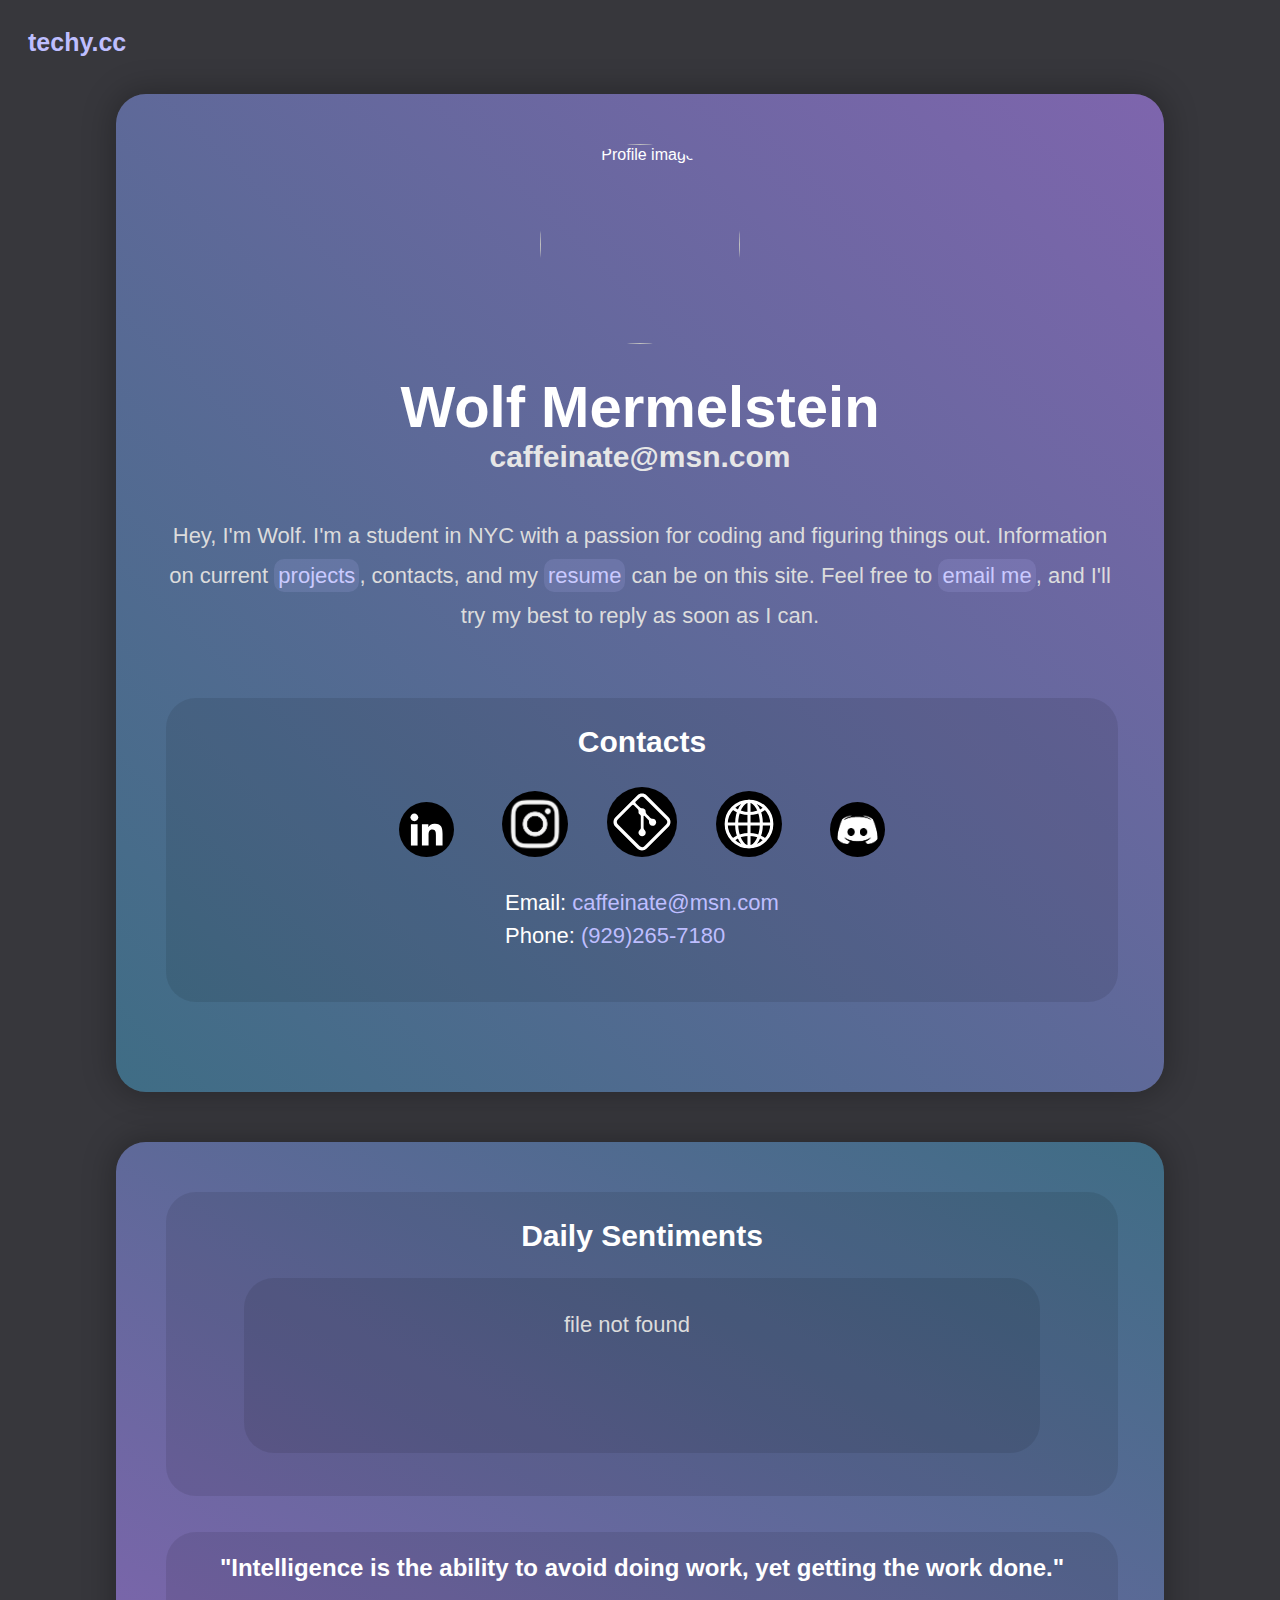
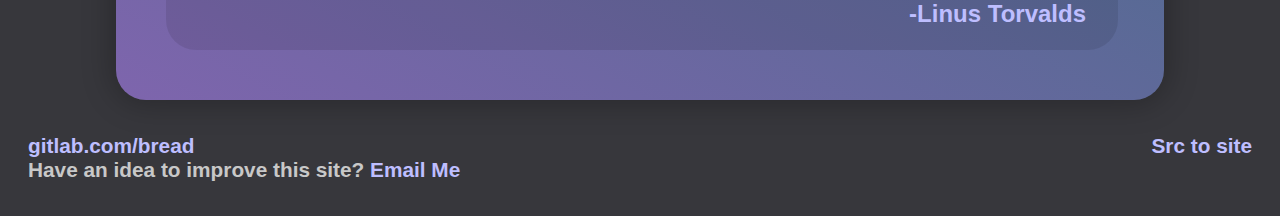
==== index.html @ f7267753 "Linked linus quote" ====
<html>

	<head>
		<title>techy.cc</title>
		<link rel="shortcut icon" type="image/jpg" href="https://gitlab.com/bread/techycc/-/raw/main/resources/profileDog.jpg"/>
		<link rel="stylesheet" href="styles.css">
        <link rel="stylesheet" href="elements.css">
        
		<meta name="title" content="Personal website for Wolf Mermelstein">
		<meta name="description" content="About me page for Wolf Mermelstein">
		<meta name="keywords" content="Wolf Mermelstein, Wolf, Techy, Techie, Wolf M">
		<meta name="robots" content="index, follow">
		<meta http-equiv="Content-Type" content="text/html; charset=utf-8">
		<meta name="language" content="English">
		<meta name="revisit-after" content="24 days">
		<meta name="author" content="Wolf Mermelstein">
	</head>

	<body>
		<h1>
			<a alt="home" title="techy.cc" class="header" href="index.html">
				techy.cc
			</a>
		</h1>
        
        <div class="box" style="width:75%; background:linear-gradient(to top right, rgb(63, 109, 133), rgb(126, 101, 173)); padding:50px">
            <img src="https://gitlab.com/bread/techycc/-/raw/main/resources/profileMe.JPG" alt="Profile image" class="roundImage" width=200px>
                <a href="https://techy.cc" style="color:rgb(255,255,255);">
                    <h1 style="font-size:58px; margin: 1%">
                        Wolf Mermelstein
                        <br>
                        <a href="mailto:caffeinate@msn.com" style="color:rgb(230, 230, 230); font-size: 30px">
                            caffeinate@msn.com
                        </a>
                    </h1>
                </a>
                <p style="line-height: 40px">
                    Hey, I'm Wolf. I'm a student in NYC with a passion for coding and figuring things out. Information on current <a class="button" title="Current projects page" alt="Current Projects" href="projects.html">projects</a>, contacts, and my <a rel="noreferrer noopener" target="_blank" class="button" title="Resume PDF" alt="Resume" href="resources/resume.pdf">resume</a> can be on this site.
                    Feel free to <a class="button" title="caffeinate@msn.com" href="mailto:caffeinate@msn.com">email me</a>, and I'll try my best to reply as soon as I can.
                    <br><br>
                </p>

            <div class="box box-overlay" style="min-height: 300px">
                <h2 style="font-size:30px">
                    Contacts
                </h2>
                
                <a rel="noreferrer noopener" target="_blank" href="https://www.linkedin.com/in/WolfMermelstein" style="margin:2%" class="no-underline-on-hover">
                    <img src="resources/icons/linkedin.svg" title="/bread" alt="Linkedin Logo" style="width: 55px" class="link-button">
                </a>

                <a rel="noreferrer noopener" target="_blank" href="https://instagram.com/wolf.mermelstein" style="margin:2%" class="no-underline-on-hover">
                    <img src="resources/icons/instagram.png" title="/Wolf.Mermelstein" alt="Instagram Logo" style="width: 66px" class="link-button">
                </a>

                <a rel="noreferrer noopener" target="_blank" href="https://gitlab.com/bread" style="margin:1%" class="no-underline-on-hover">
                    <img src="resources/icons/git.svg" title="/bread" alt="gitlab Logo" style="width: 70px" class="link-button">
                </a>

                <a rel="noreferrer noopener" target="_blank" href="https://www.techy.cc" style="margin:2%" class="no-underline-on-hover">
                    <img src="resources/icons/website.svg" title="www.techy.cc" alt="Website" style="width: 66px" class="link-button">
                </a>

                <a rel="noreferrer noopener" target="_blank" href="https://discords.com/bio/p/twilak" style="margin:2%" class="no-underline-on-hover">
                    <img src="resources/icons/discord.png" title="@Wolf#1452" alt="Discord Logo" style="width: 55px" class="link-button">
                </a>

                <div style="display: flex; justify-content: center;">
                    <p style="color:rgb(200,200,255); text-align: left">
                        <span style="color:rgb(255,255,255)">Email:</span> <a href="mailto:caffeinate@msn.com">caffeinate@msn.com</a><br>
                        <span style="color:rgb(255,255,255)">Phone:</span> <a href="tel:+19292657180">(929)265-7180</a>
                    </p>
                </div>
            </div>

            <div style="position: static; margin: 40px">
            </div>

            
        </div>

        <div class="box" style="width:75%; background:linear-gradient(to top right, rgb(126, 101, 173), rgb(63, 109, 133)); padding: 50px; margin-top: 50px">
            <script> /* load in sentiments from alternate repo into <p> box*/
                var txtFile = new XMLHttpRequest();
                var imported = "file not found";
                txtFile.onreadystatechange = function () {
                    if (txtFile.readyState === XMLHttpRequest.DONE && txtFile.status == 200) {
                        imported = txtFile.responseText;
                        imported = imported.split("\n");
                        for (let i = imported.length-1; i >= 0; i--) {
                            imported[i] = "- " + imported[i]
                        }
                        imported = imported.join("<br>");
                    }

                    document.getElementById('sentiment-box').innerHTML = imported;
               }
               txtFile.open("GET", 'https://bread.gitlab.io/dailysentiment/sentiments.txt', true);
               txtFile.send(null);
           </script>

            <div class="box box-overlay" style="min-height: 300px">
                <a rel="noreferrer noopener" target="_blank" href="https://gitlab.com/bread/dailysentiment/" style="color:rgb(255,255,255);">
                    <h2 style="font-size: 30px">
                        Daily Sentiments
                    </h2>
                </a>

                <div class="inner-box">
                    <p id="sentiment-box" class="scroll-area"> </p>
                </div>
                <br>
            </div>

            <br><br>

            <div class="box box-overlay">
                <a rel="noreferrer noopener" target="_blank"  href="https://twitter.com/Linus__Torvalds/status/296333706828849153?ref_src=twsrc%5Etfw" style="color:rgb(255,255,255);">
                    <h2 style="text-align: center; margin-bottom: -30px; margin-left: 10px; margin-right: 10px">
                        "Intelligence is the ability to avoid doing work, yet getting the work done."<br><br>
                    </h2>
                </a>
                <a rel="noreferrer noopener" target="_blank"  href="https://twitter.com/Linus__Torvalds/status/296333706828849153?ref_src=twsrc%5Etfw">
                    <h2 style="text-align: right; margin-right: 30px">
                        -Linus Torvalds
                    </h2>
                </a>
            </div>
        </div>

        <footer>
            <h1 style="color:rgb(200,200,200); padding: 20px; font-size: 130%">
                <a rel="noreferrer noopener" target="_blank" style="float: right" href="https://gitlab.com/bread/TechyCC">
                    Src to site
                </a>
                <a rel="noreferrer noopener" target="_blank" alt="gitlab" class="header" href="https://gitlab.com/bread">
                    gitlab.com/bread
                </a><br>
                Have an idea to improve this site?
                <a href="mailto:caffeinate@msn.com">
                    Email Me
                </a>
            </h1>
        </footer>
    </html>
---- styles.css ----
body {
	font-family: 'Trebuchet MS', sans-serif;
	background-color: rgb(55, 55, 60);
	color: white;
}

h1 {
    padding: 20;
    font-size: 25px
}

div {
    text-align: center;
    margin: 0 auto;
}

p {
	color: rgb(220,220,220);
	font-size: 22;
	line-height: 1.5;
}

a {
	color: rgb(190,190,255);
	text-decoration: none;
}
a:hover {
	color: rgb(160,160,255);
	text-decoration: underline;
}

footer {
    text-align: left;
}
---- elements.css ----
.no-underline-on-hover:hover{
	text-decoration: none;
}

.link-button {
	border-radius: 100%;
	margin: 3px;
	width: 50px;
}
.link-button:hover {
    transition-duration: .5s;
	transform: scale(110%);
	box-shadow: 0px 0px 6px 2px rgba(0, 0, 0, 0.25);
}

.roundImage {
	border-radius: 100%;
}

.box {
	background: rgb(150,150,150);
	width: 50%;
	padding: 20px;
	border-radius: 30px;
	border: rgb(255,255,255);
	border-width: 20px;
	box-shadow: 0px 0px 30px 4px rgba(0, 0, 0, 0.25);
}

.box-overlay {
	width: 100%;
    background: rgba(0,0,0,.09);
    box-shadow: none;
    padding: 2px
}

.inner-box {
    background:rgba(0,0,0,.09);
    margin-left: 8%;
    margin-right: 8%;
    border-radius: 30px;
}

.project-box {
    margin: auto;
    padding: 20px;
	border-radius: 30px;
	border: rgb(255,255,255);
	border-width: 20px;
    width: 90%;
    border: solid 4px rgb(255,255,255);
    margin-bottom: 30px;
}
.project-box:hover {
    transition-duration: .5s;
    background: rgba(255, 255, 255, 0.02);
    box-shadow: 0px 0px 15px 5px rgba(0, 0, 0, 0.3);
}

.project-image {
    width: 40%;
    float: right;
    margin: 15px;
    border-radius: 14px;
}
.project-image:hover {
    transform: scale(140%);
    transition-duration: 100ms;
}

.button {
    padding: 4px;
    border-radius: 10px;
    background: rgba(190,190,255,.15);
    color: rgb(202, 202, 255);
}
.button:hover {
    transition-duration: .5s;
    color: rgb(190,190,255);
    background: rgba(160,160,255,.2);
}

.scroll-area {
    overflow: scroll;
    height: 115px;
    overflow-x: hidden;
    border-right: 30px rgba(0, 0, 0, 0) solid;
    border-top: 30px rgba(0, 0, 0, 0) solid;
    border-bottom: 30px rgba(0, 0, 0, 0) solid;
}
.scroll-area::-webkit-scrollbar-track
{
    border-radius: 10px;
}
.scroll-area::-webkit-scrollbar
{
    padding-left: 20px;
    border-radius: 10px;
    width: 12px;
    background-color: rgb(160,160,255);
}
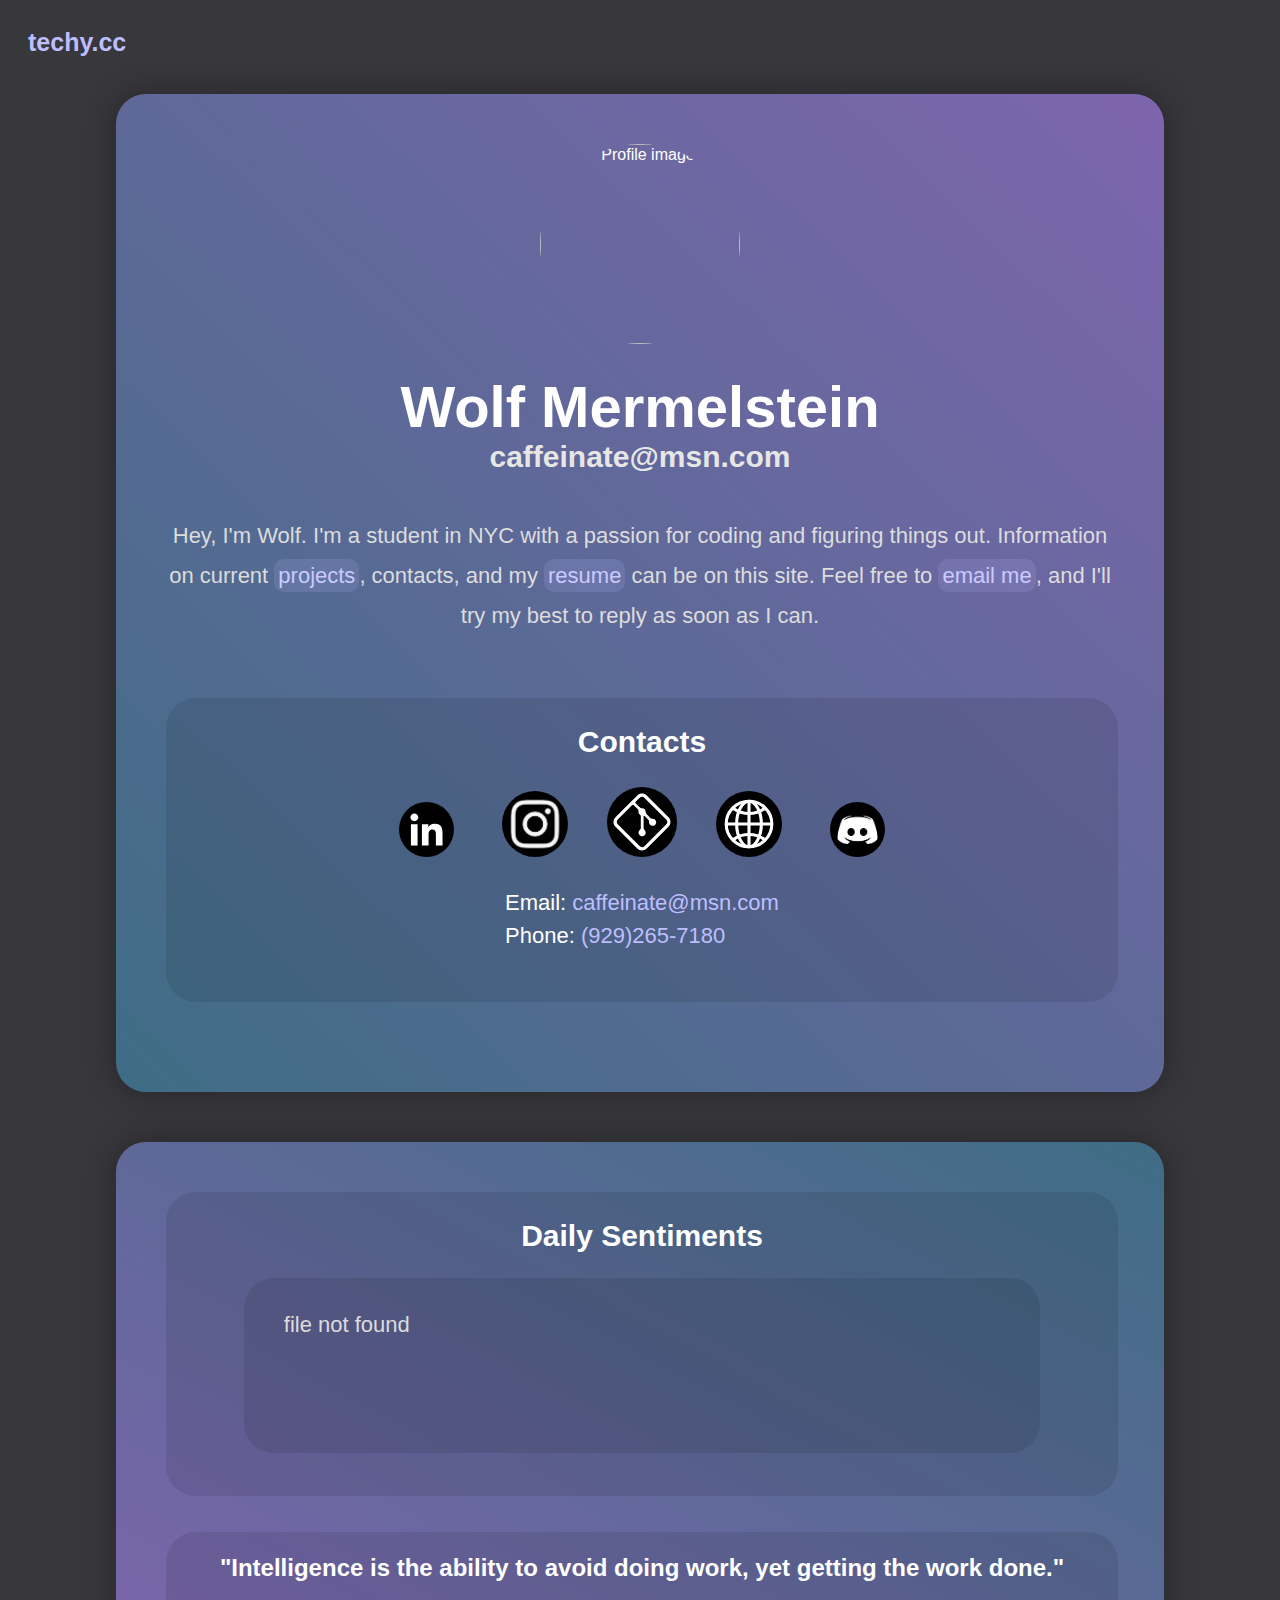
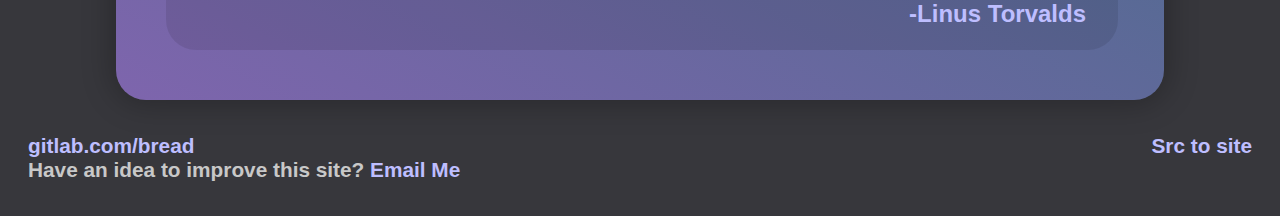
==== commit d0ab9ca2: "Set daily sentements to be left-aligned" ====
--- a/index.html
+++ b/index.html
@@ -86,7 +86,7 @@
                 txtFile.onreadystatechange = function () {
                     if (txtFile.readyState === XMLHttpRequest.DONE && txtFile.status == 200) {
                         imported = txtFile.responseText;
-                        imported = imported.split("\n");
+                        imported =imported.slice(0, -1).split("\n");
                         for (let i = imported.length-1; i >= 0; i--) {
                             imported[i] = "- " + imported[i]
                         }
@@ -107,7 +107,7 @@
                 </a>
 
                 <div class="inner-box">
-                    <p id="sentiment-box" class="scroll-area"> </p>
+                    <p id="sentiment-box" class="scroll-area" style="text-align: left; margin-left: 40px"> </p>
                 </div>
                 <br>
             </div>
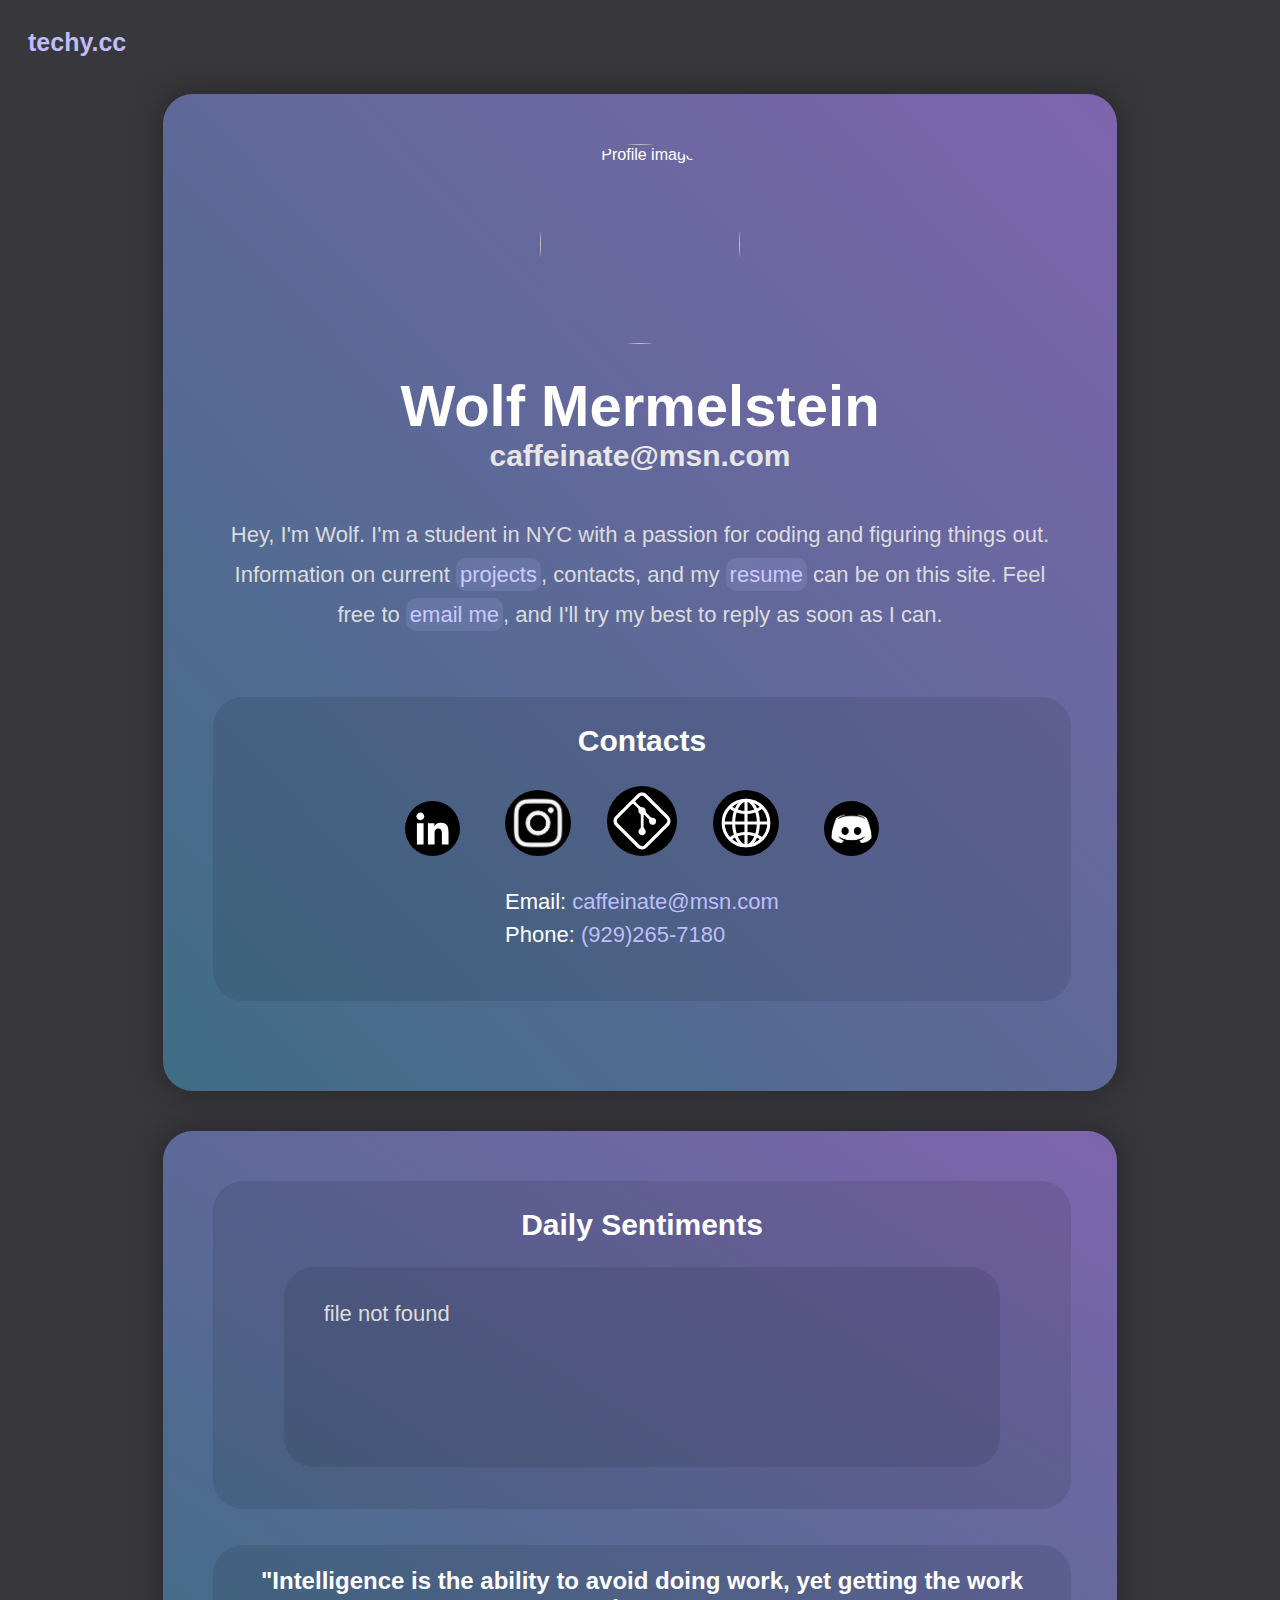
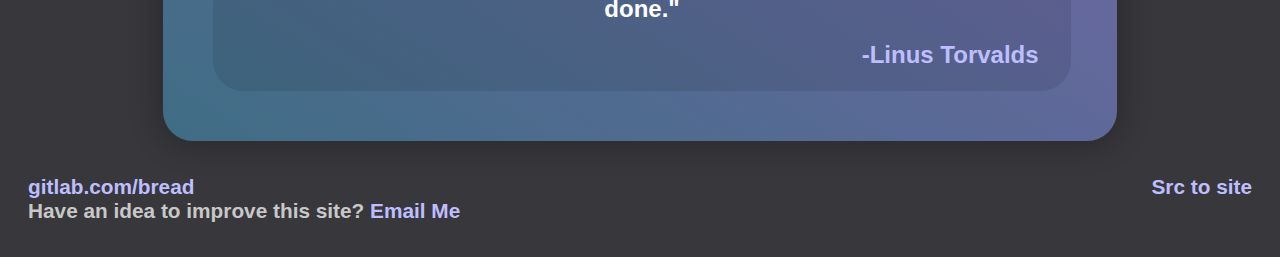
==== commit d9b5d877: "Fixed scrollbar" ====
--- a/index.html
+++ b/index.html
@@ -23,7 +23,7 @@
 			</a>
 		</h1>
         
-        <div class="box" style="width:75%; background:linear-gradient(to top right, rgb(63, 109, 133), rgb(126, 101, 173)); padding:50px">
+        <div class="box main-box">
             <img src="https://gitlab.com/bread/techycc/-/raw/main/resources/profileMe.JPG" alt="Profile image" class="roundImage" width=200px>
                 <a href="https://techy.cc" style="color:rgb(255,255,255);">
                     <h1 style="font-size:58px; margin: 1%">
@@ -76,10 +76,11 @@
             <div style="position: static; margin: 40px">
             </div>
 
-            
         </div>
 
-        <div class="box" style="width:75%; background:linear-gradient(to top right, rgb(126, 101, 173), rgb(63, 109, 133)); padding: 50px; margin-top: 50px">
+        <div style="margin: 40px"></div>
+
+        <div class="box main-box">
             <script> /* load in sentiments from alternate repo into <p> box*/
                 var txtFile = new XMLHttpRequest();
                 var imported = "file not found";
@@ -106,7 +107,7 @@
                     </h2>
                 </a>
 
-                <div class="inner-box">
+                <div class="box-underlay">
                     <p id="sentiment-box" class="scroll-area" style="text-align: left; margin-left: 40px"> </p>
                 </div>
                 <br>
--- a/elements.css
+++ b/elements.css
@@ -17,30 +17,44 @@
 	border-radius: 100%;
 }
 
+/*general use box*/
 .box {
 	background: rgb(150,150,150);
-	width: 50%;
-	padding: 20px;
 	border-radius: 30px;
 	border: rgb(255,255,255);
 	border-width: 20px;
 	box-shadow: 0px 0px 30px 4px rgba(0, 0, 0, 0.25);
+    width: 67.5%;
+    background: linear-gradient(to top right, rgb(63, 109, 133), rgb(126, 101, 173));
+    padding: 50px;
 }
 
+/*box to go on top of above box*/
 .box-overlay {
 	width: 100%;
     background: rgba(0,0,0,.09);
     box-shadow: none;
     padding: 2px
 }
+.box-overlay:hover {
+    background:rgba(0,0,0,.115);
+    transition-duration: .3s;
+}
 
-.inner-box {
+/*box to go on top of above box, 
+but looks like it's pressed into main box*/
+.box-underlay {
     background:rgba(0,0,0,.09);
     margin-left: 8%;
     margin-right: 8%;
     border-radius: 30px;
 }
+.box-underlay:hover {
+    background:rgba(0,0,0,.115);
+    transition-duration: .3s;
+}
 
+/*boxes for projects on project page*/
 .project-box {
     margin: auto;
     padding: 20px;
@@ -57,6 +71,7 @@
     box-shadow: 0px 0px 15px 5px rgba(0, 0, 0, 0.3);
 }
 
+/*project images modifications*/
 .project-image {
     width: 40%;
     float: right;
@@ -68,6 +83,7 @@
     transition-duration: 100ms;
 }
 
+/*link button formatting*/
 .button {
     padding: 4px;
     border-radius: 10px;
@@ -80,9 +96,10 @@
     background: rgba(160,160,255,.2);
 }
 
+/*scroll area + scroll bar formatting*/
 .scroll-area {
     overflow: scroll;
-    height: 115px;
+    height: 140px;
     overflow-x: hidden;
     border-right: 30px rgba(0, 0, 0, 0) solid;
     border-top: 30px rgba(0, 0, 0, 0) solid;
@@ -92,6 +109,10 @@
 {
     border-radius: 10px;
 }
+::-webkit-scrollbar-thumb {
+    background-color: rgb(130,130,235);
+    border-radius: 10px;
+  }
 .scroll-area::-webkit-scrollbar
 {
     padding-left: 20px;
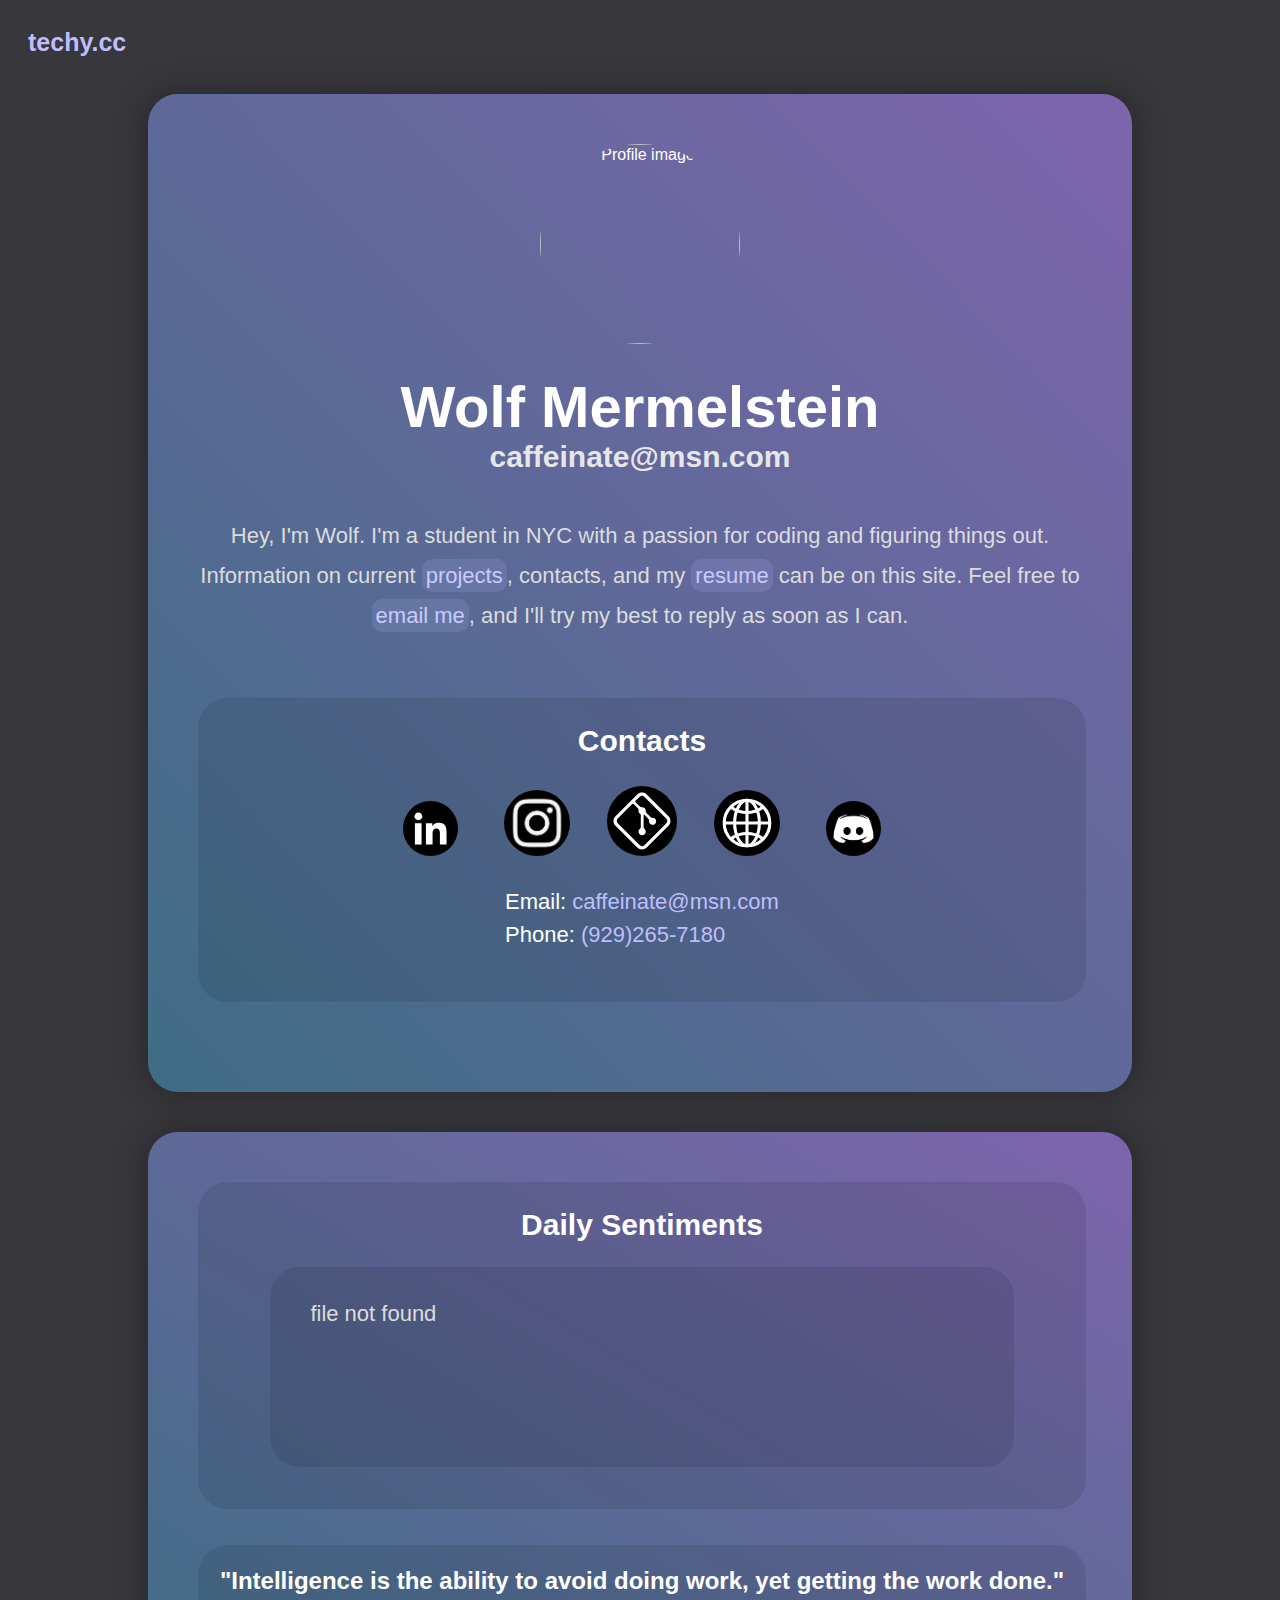
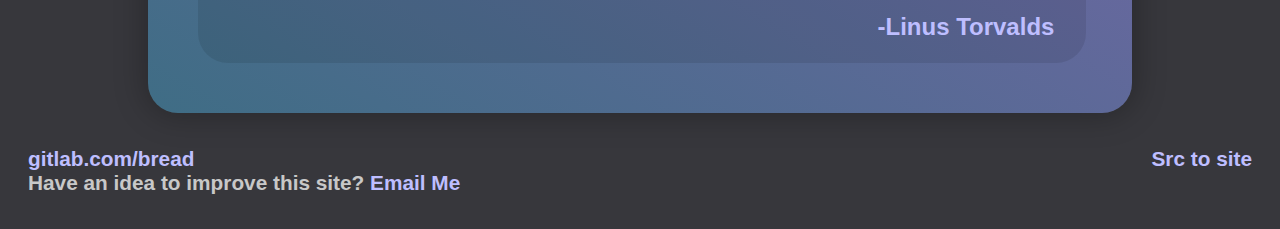
==== commit c362772e: "Updated resume link" ====
--- a/elements.css
+++ b/elements.css
@@ -24,7 +24,7 @@
 	border: rgb(255,255,255);
 	border-width: 20px;
 	box-shadow: 0px 0px 30px 4px rgba(0, 0, 0, 0.25);
-    width: 67.5%;
+    width: 70%;
     background: linear-gradient(to top right, rgb(63, 109, 133), rgb(126, 101, 173));
     padding: 50px;
 }
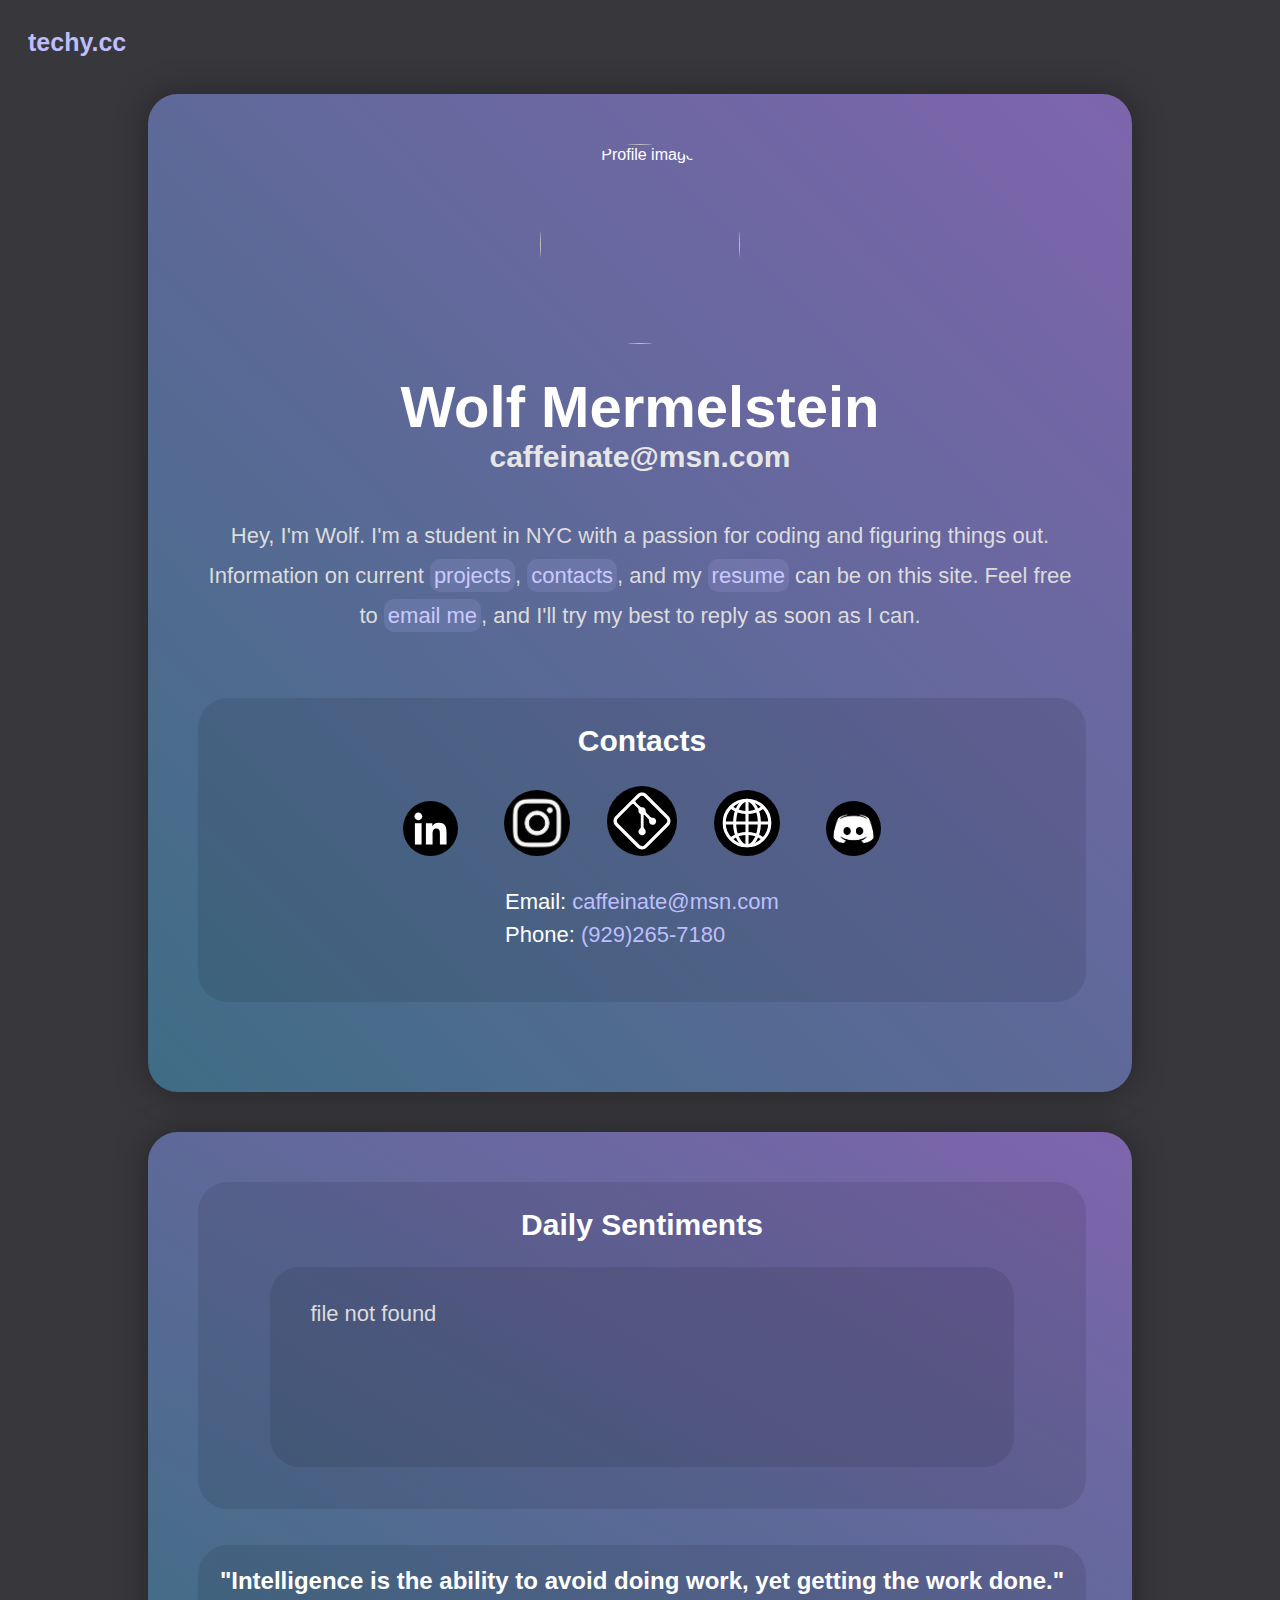
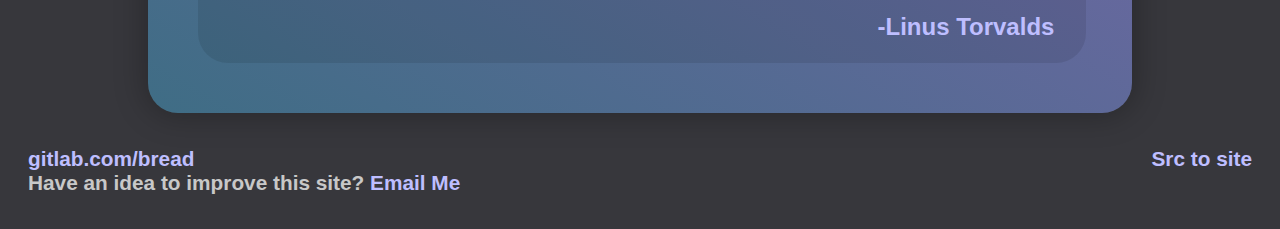
==== commit 316d17ec: "Added contact button" ====
--- a/index.html
+++ b/index.html
@@ -35,12 +35,12 @@
                     </h1>
                 </a>
                 <p style="line-height: 40px">
-                    Hey, I'm Wolf. I'm a student in NYC with a passion for coding and figuring things out. Information on current <a class="button" title="Current projects page" alt="Current Projects" href="projects.html">projects</a>, contacts, and my <a rel="noreferrer noopener" target="_blank" class="button" title="Resume PDF" alt="Resume" href="resources/resume.pdf">resume</a> can be on this site.
+                    Hey, I'm Wolf. I'm a student in NYC with a passion for coding and figuring things out. Information on current <a class="button" title="Current projects page" alt="Current Projects" href="projects.html">projects</a>, <a class="button" onClick="document.getElementById('contacts').scrollIntoView();">contacts</a>, and my <a rel="noreferrer noopener" target="_blank" class="button" title="Resume PDF" alt="Resume" href="resources/resume.pdf">resume</a> can be on this site.
                     Feel free to <a class="button" title="caffeinate@msn.com" href="mailto:caffeinate@msn.com">email me</a>, and I'll try my best to reply as soon as I can.
                     <br><br>
                 </p>
 
-            <div class="box box-overlay" style="min-height: 300px">
+            <div id="contacts" class="box box-overlay" style="min-height: 300px">
                 <h2 style="font-size:30px">
                     Contacts
                 </h2>
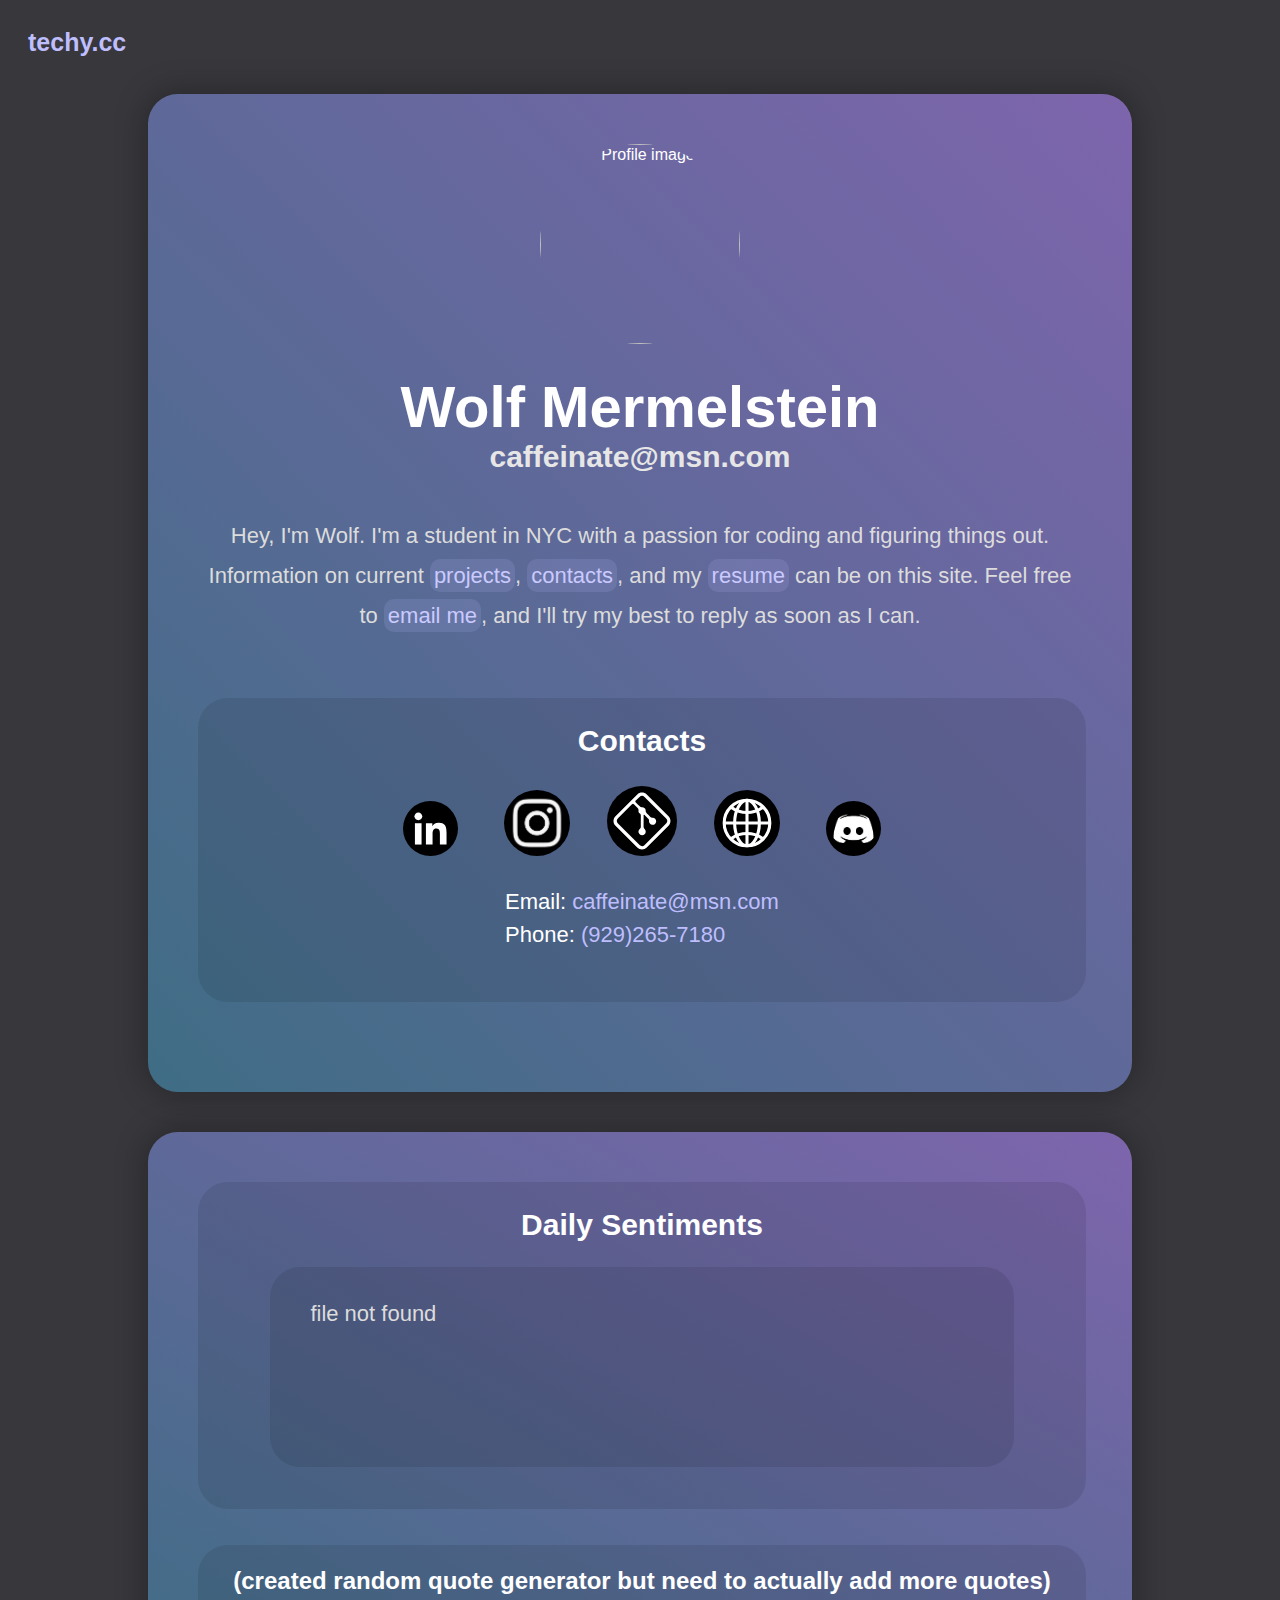
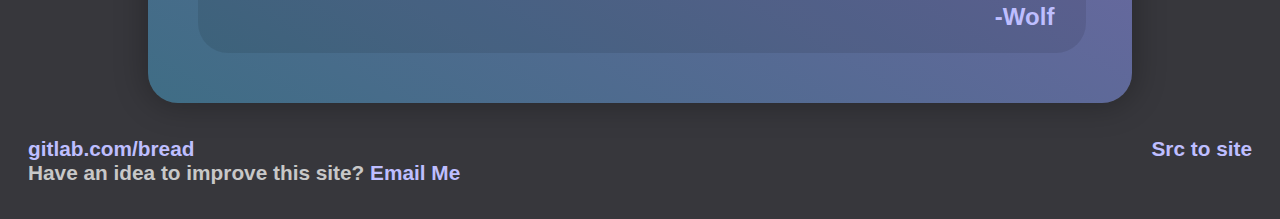
==== commit 84a1ab30: "Added random quote generator" ====
--- a/index.html
+++ b/index.html
@@ -1,20 +1,6 @@
 <html>
-
-	<head>
-		<title>techy.cc</title>
-		<link rel="shortcut icon" type="image/jpg" href="https://gitlab.com/bread/techycc/-/raw/main/resources/profileDog.jpg"/>
-		<link rel="stylesheet" href="styles.css">
-        <link rel="stylesheet" href="elements.css">
-        
-		<meta name="title" content="Personal website for Wolf Mermelstein">
-		<meta name="description" content="About me page for Wolf Mermelstein">
-		<meta name="keywords" content="Wolf Mermelstein, Wolf, Techy, Techie, Wolf M">
-		<meta name="robots" content="index, follow">
-		<meta http-equiv="Content-Type" content="text/html; charset=utf-8">
-		<meta name="language" content="English">
-		<meta name="revisit-after" content="24 days">
-		<meta name="author" content="Wolf Mermelstein">
-	</head>
+    <script defer src="header.js"></script>
+    <header id="header"></header>
 
 	<body>
 		<h1>
@@ -73,8 +59,7 @@
                 </div>
             </div>
 
-            <div style="position: static; margin: 40px">
-            </div>
+            <div style="position: static; margin: 40px"></div>
 
         </div>
 
@@ -115,33 +100,12 @@
 
             <br><br>
 
-            <div class="box box-overlay">
-                <a rel="noreferrer noopener" target="_blank"  href="https://twitter.com/Linus__Torvalds/status/296333706828849153?ref_src=twsrc%5Etfw" style="color:rgb(255,255,255);">
-                    <h2 style="text-align: center; margin-bottom: -30px; margin-left: 10px; margin-right: 10px">
-                        "Intelligence is the ability to avoid doing work, yet getting the work done."<br><br>
-                    </h2>
-                </a>
-                <a rel="noreferrer noopener" target="_blank"  href="https://twitter.com/Linus__Torvalds/status/296333706828849153?ref_src=twsrc%5Etfw">
-                    <h2 style="text-align: right; margin-right: 30px">
-                        -Linus Torvalds
-                    </h2>
-                </a>
-            </div>
+            <script defer src="quote.js"></script>
+            <div id="quote"></div>
         </div>
 
-        <footer>
-            <h1 style="color:rgb(200,200,200); padding: 20px; font-size: 130%">
-                <a rel="noreferrer noopener" target="_blank" style="float: right" href="https://gitlab.com/bread/TechyCC">
-                    Src to site
-                </a>
-                <a rel="noreferrer noopener" target="_blank" alt="gitlab" class="header" href="https://gitlab.com/bread">
-                    gitlab.com/bread
-                </a><br>
-                Have an idea to improve this site?
-                <a href="mailto:caffeinate@msn.com">
-                    Email Me
-                </a>
-            </h1>
-        </footer>
+    </body>
+        <script defer src="footer.js"></script>
+        <footer id="footer"></footer>
     </html>
-    
+    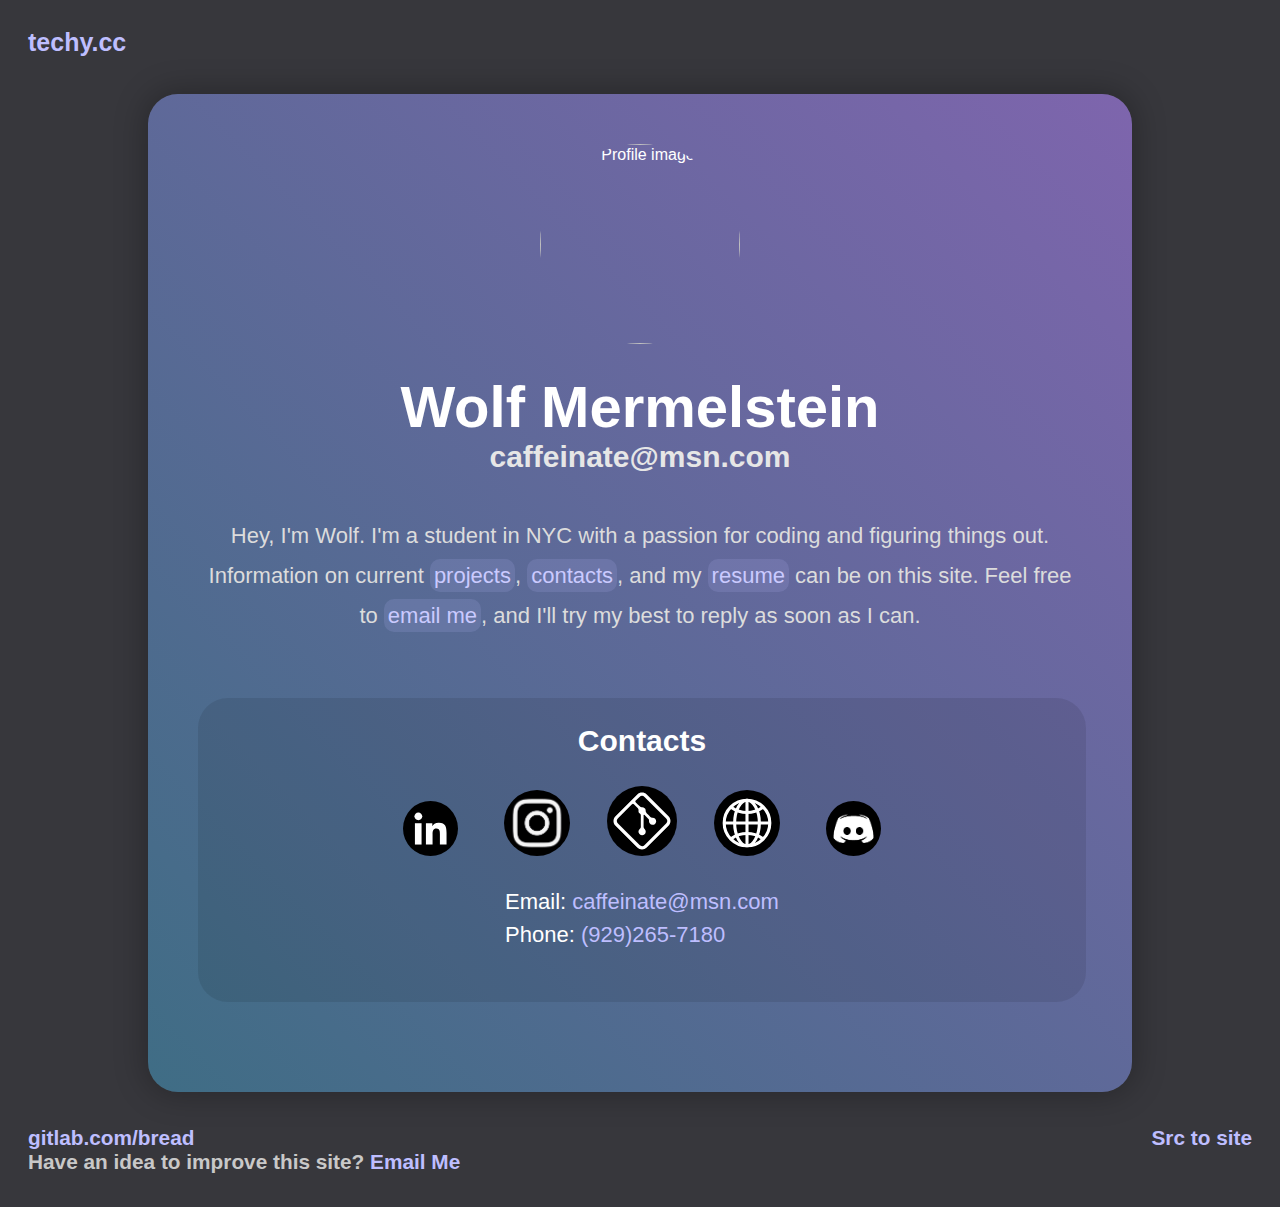
==== commit 4c99f2ba: "Commented out sentement box for now" ====
--- a/index.html
+++ b/index.html
@@ -63,46 +63,49 @@
 
         </div>
 
-        <div style="margin: 40px"></div>
+        <!--
+            <div style="margin: 40px"></div>
 
-        <div class="box main-box">
-            <script> /* load in sentiments from alternate repo into <p> box*/
-                var txtFile = new XMLHttpRequest();
-                var imported = "file not found";
-                txtFile.onreadystatechange = function () {
-                    if (txtFile.readyState === XMLHttpRequest.DONE && txtFile.status == 200) {
-                        imported = txtFile.responseText;
-                        imported =imported.slice(0, -1).split("\n");
-                        for (let i = imported.length-1; i >= 0; i--) {
-                            imported[i] = "- " + imported[i]
+                <div class="box main-box">
+                    <script> /* load in sentiments from alternate repo into <p> box*/
+                            var txtFile = new XMLHttpRequest();
+                            var imported = "file not found";
+                            txtFile.onreadystatechange = function () {
+                                if (txtFile.readyState === XMLHttpRequest.DONE && txtFile.status == 200) {
+                                    imported = txtFile.responseText;
+                                    imported =imported.slice(0, -1).split("\n");
+                                    for (let i = imported.length-1; i >= 0; i--) {
+                                        imported[i] = "- " + imported[i]
+                                    }
+                                    imported = imported.join("<br>");
+                                }
+
+                                document.getElementById('sentiment-box').innerHTML = imported;
                         }
-                        imported = imported.join("<br>");
-                    }
+                        txtFile.open("GET", 'https://bread.gitlab.io/dailysentiment/sentiments.txt', true);
+                        txtFile.send(null);
+                    </script>
 
-                    document.getElementById('sentiment-box').innerHTML = imported;
-               }
-               txtFile.open("GET", 'https://bread.gitlab.io/dailysentiment/sentiments.txt', true);
-               txtFile.send(null);
-           </script>
+                    <div class="box box-overlay" style="min-height: 300px">
+                        <a rel="noreferrer noopener" target="_blank" href="https://gitlab.com/bread/dailysentiment/" style="color:rgb(255,255,255);">
+                            <h2 style="font-size: 30px">
+                                Daily Sentiments
+                            </h2>
+                        </a>
 
-            <div class="box box-overlay" style="min-height: 300px">
-                <a rel="noreferrer noopener" target="_blank" href="https://gitlab.com/bread/dailysentiment/" style="color:rgb(255,255,255);">
-                    <h2 style="font-size: 30px">
-                        Daily Sentiments
-                    </h2>
-                </a>
+                        <div class="box-underlay">
+                            <p id="sentiment-box" class="scroll-area" style="text-align: left; margin-left: 40px"> </p>
+                        </div>
+                        <br>
+                    </div>
 
-                <div class="box-underlay">
-                    <p id="sentiment-box" class="scroll-area" style="text-align: left; margin-left: 40px"> </p>
-                </div>
-                <br>
+                    <br><br>
+
+                    <script defer src="quote.js"></script>
+                    <div id="quote"></div>
+
             </div>
-
-            <br><br>
-
-            <script defer src="quote.js"></script>
-            <div id="quote"></div>
-        </div>
+        -->
 
     </body>
         <script defer src="footer.js"></script>
